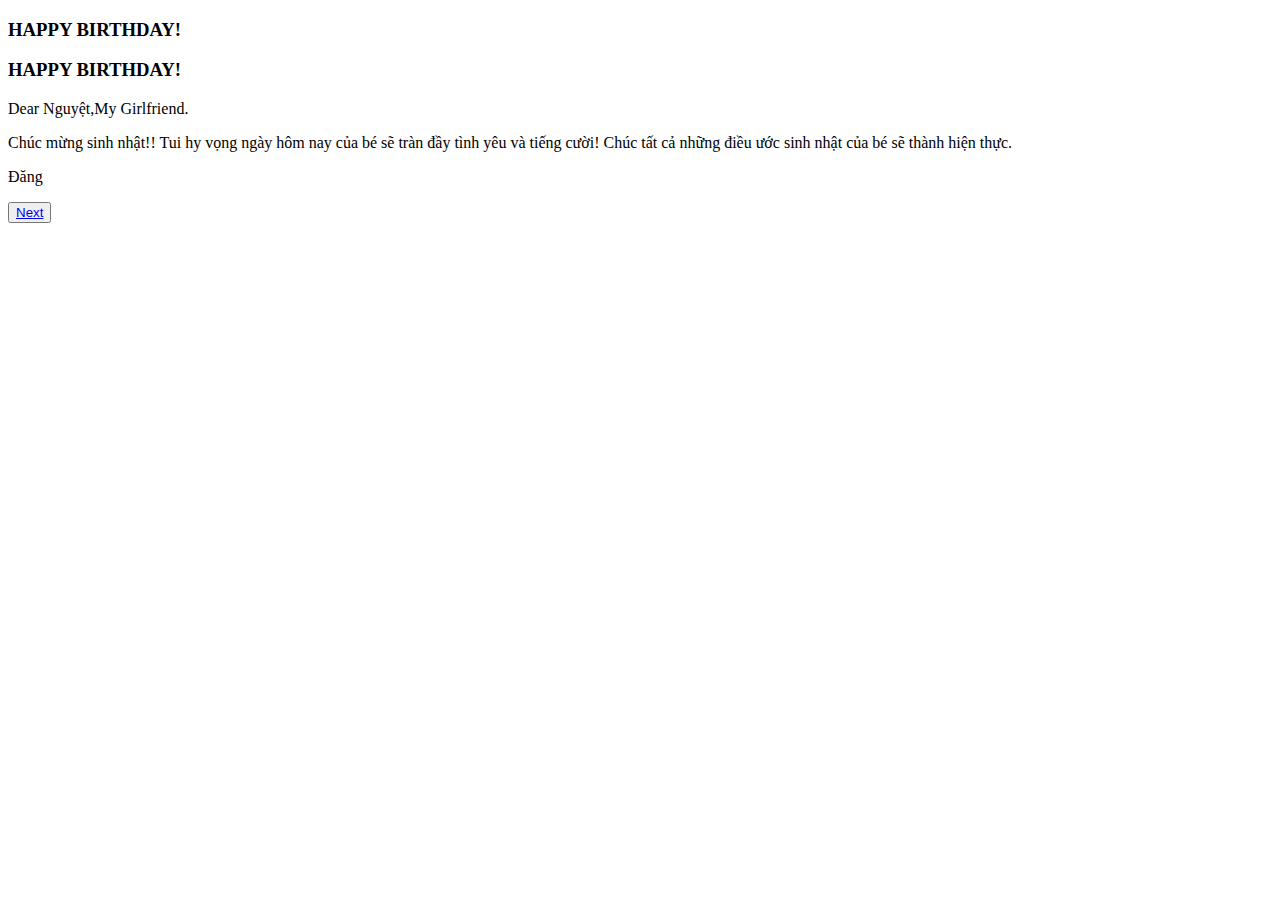
==== index.html @ 6fbff127 "Add files via upload" ====
<!DOCTYPE html>
<html lang="en">
<head>
    <meta charset="UTF-8">
    <meta http-equiv="X-UA-Compatible" content="IE=edge">
    <meta name="viewport" content="width=device-width, initial-scale=1.0">
    <title>Chúc mừng sinh nhật bé yêu<3</title>
    <link href="Styles/style.css" type="text/css" rel="stylesheet"/>
</head>
<body>
    <div class="birthdayCard">
        <div class="cardFront"><h3 class="happy">HAPPY BIRTHDAY!</h3>
        <div class="balloons">
          <div class="balloonOne"></div>
          <div class="balloonTwo"></div>
          <div class="balloonThree"></div>
          <div class="balloonFour"></div>
        </div>
        </div>
        <div class="cardInside">
            <h3 class="back">HAPPY BIRTHDAY!</h3>
            <p>Dear Nguyệt,My Girlfriend.</p>
            <p>Chúc mừng sinh nhật!! Tui hy vọng ngày hôm nay của bé sẽ tràn đầy tình yêu và tiếng cười! Chúc tất cả những điều ước sinh nhật của bé sẽ thành hiện thực.</p>
            <p class="name">Đăng</p>
          </div>
        </div>
	<button id="next"><a href="trang1.html">Next</a></button>
</body>
</html>
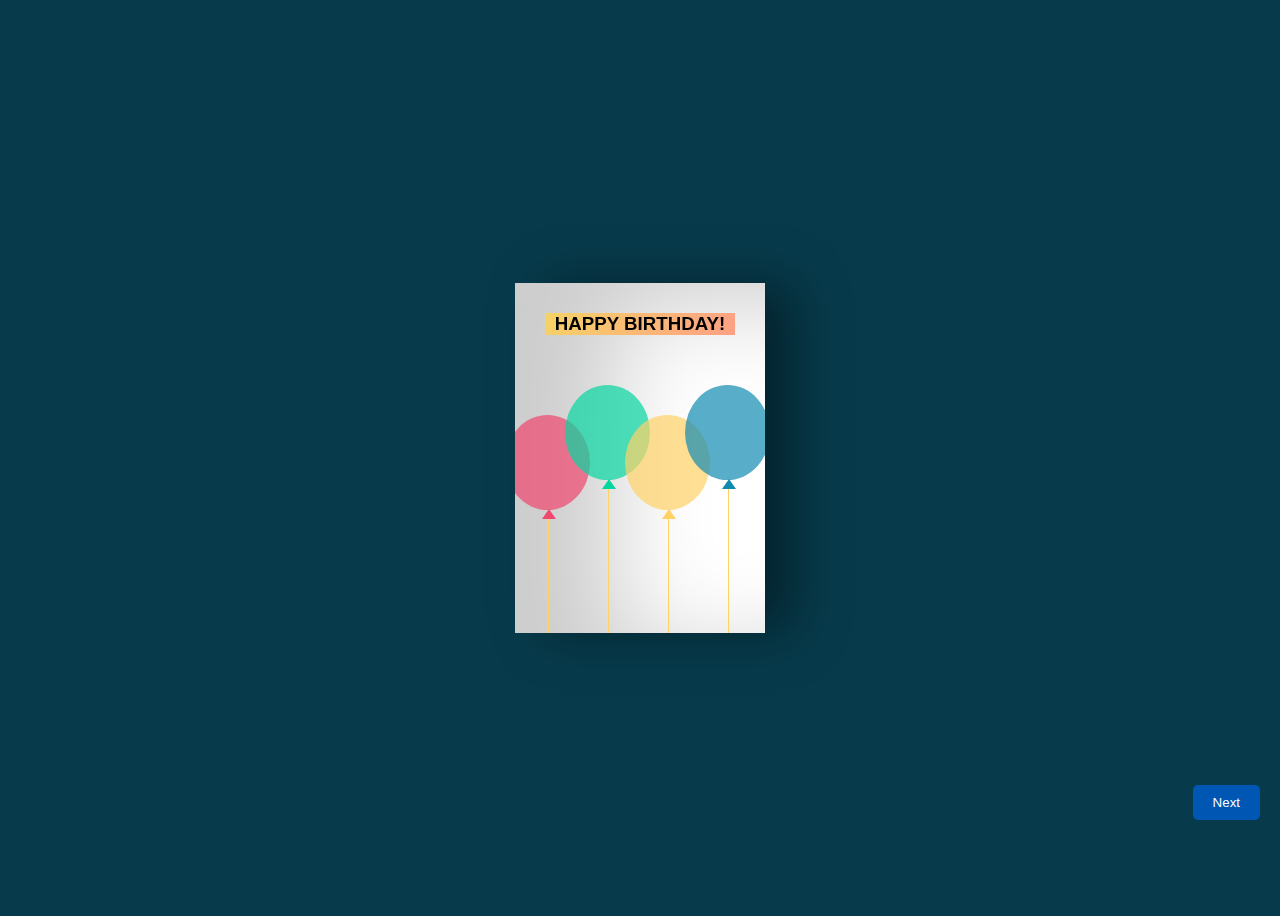
==== commit d3fc5c78: "Add files via upload" ====
--- a/index.html
+++ b/index.html
@@ -5,8 +5,177 @@
     <meta http-equiv="X-UA-Compatible" content="IE=edge">
     <meta name="viewport" content="width=device-width, initial-scale=1.0">
     <title>Chúc mừng sinh nhật bé yêu<3</title>
-    <link href="Styles/style.css" type="text/css" rel="stylesheet"/>
 </head>
+<style>
+	body {
+    display: flex;
+    align-items: center;
+    justify-content: center;
+    height:100vh;
+    background-color: #073b4c;
+  }
+  
+  .birthdayCard {
+    position: relative;
+    width: 250px;
+    height:350px;
+    cursor: pointer;
+    transform-style: preserve-3d;
+    transform: perspective(2500px);
+    transition: 1s;
+  }
+  
+  .birthdayCard:hover {
+    transform: perspective(2500px) rotate(5deg);
+    box-shadow: inset 100px 20px 100px rgba(0,0,0,.2), 0 10px 100px rgba(0,0,0,0.5);
+  }
+  
+  .birthdayCard:hover .cardFront {
+    transform: rotateY(-160deg); 
+  }
+  
+  .birthdayCard:hover .happy {
+    visibility:hidden; 
+  }
+  
+  .cardFront {
+    position: relative;
+    background-color: #fff;
+    width: 250px;
+    height:350px;
+    overflow: hidden;
+    transform-origin: left;
+    box-shadow: inset 100px 20px 100px rgba(0,0,0,.2), 30px 0 50px rgba(0,0,0,0.4);
+    transition: .6s;
+  }
+  
+  .happy {
+    font-family: Tahoma, sans-serif;
+    text-align: center;
+    margin:30px; 
+    background-image: linear-gradient(120deg, #f6d365 0%, #fda085 100%);
+    transition: .1s;
+  }
+  
+  .balloons {
+    position: absolute;
+  }
+  
+  .balloonOne, .balloonTwo, .balloonThree, .balloonFour {
+    position: absolute;
+    width: 85px;
+    height:95px;
+    border-radius:50%;
+  }
+  
+  .balloonOne {
+    background-color: rgb(239, 71, 111, 0.7);
+    left:-10px;
+    top:50px;
+  }
+  
+  .balloonTwo {
+    background-color: rgb(6, 214, 160, 0.7);
+    left:50px;
+    top:20px;
+  }
+  
+  .balloonThree {
+    background-color: rgb(255, 209, 102, 0.7);
+    left:110px;
+    top:50px;
+  }
+  
+  .balloonFour {
+    background-color: rgb(17, 138, 178, 0.7);
+    left:170px;
+    top:20px;
+  }
+  
+  .balloonOne:before, .balloonTwo:before, .balloonThree:before, .balloonFour:before {
+    content:"";
+    position: absolute;
+    width:1px;
+    height: 155px;
+    background-color: #ffd166;
+    top:95px;
+    left:43px;
+  }
+  
+  .balloonOne:after, .balloonTwo:after, .balloonThree:after, .balloonFour:after {
+    content:"";
+    position: absolute;
+    border-right: 7px solid transparent;
+    border-left: 7px solid transparent;
+    top:94px;
+    left:37px;
+  }
+  
+  .balloonOne:after {
+    border-bottom: 10px solid #ef476f;
+  }
+  
+  .balloonTwo:after {
+    border-bottom: 10px solid #06d6a0;
+  }
+  
+  .balloonThree:after {
+    border-bottom: 10px solid #ffd166;
+  }
+  
+  .balloonFour:after {
+    border-bottom: 10px solid #118ab2;
+  }
+  
+  .cardInside {
+    position: absolute;
+    background-color: #fff;
+    width: 250px;
+    height:350px;
+    z-index:-1;
+    left:0;
+    top:0;
+    box-shadow: inset 100px 20px 100px rgba(0,0,0,0.2);
+  }
+  
+  p {
+    font-family: 'Brush Script MT', cursive;
+    margin: 40px;
+    color: #333;
+  }
+  
+  .name {
+    position: absolute;
+    left:150px;
+    top:250px;
+    color: #333;
+  }
+  
+  .back {
+    font-family: Tahoma, sans-serif;
+    color: #333;
+    text-align: center;
+    margin:30px; 
+    outline-color:#333;
+    outline-style: dotted;
+  }
+#next {
+    position: fixed;
+    bottom: 80px;
+    right: 20px;
+    padding: 10px 20px;
+    background-color: #0056B3;
+    color: white;
+    border: none;
+    border-radius: 5px;
+    cursor: pointer;
+	
+}
+#next a{
+	text-decoration: none;
+	color: #fff;
+}	
+</style>
 <body>
     <div class="birthdayCard">
         <div class="cardFront"><h3 class="happy">HAPPY BIRTHDAY!</h3>
